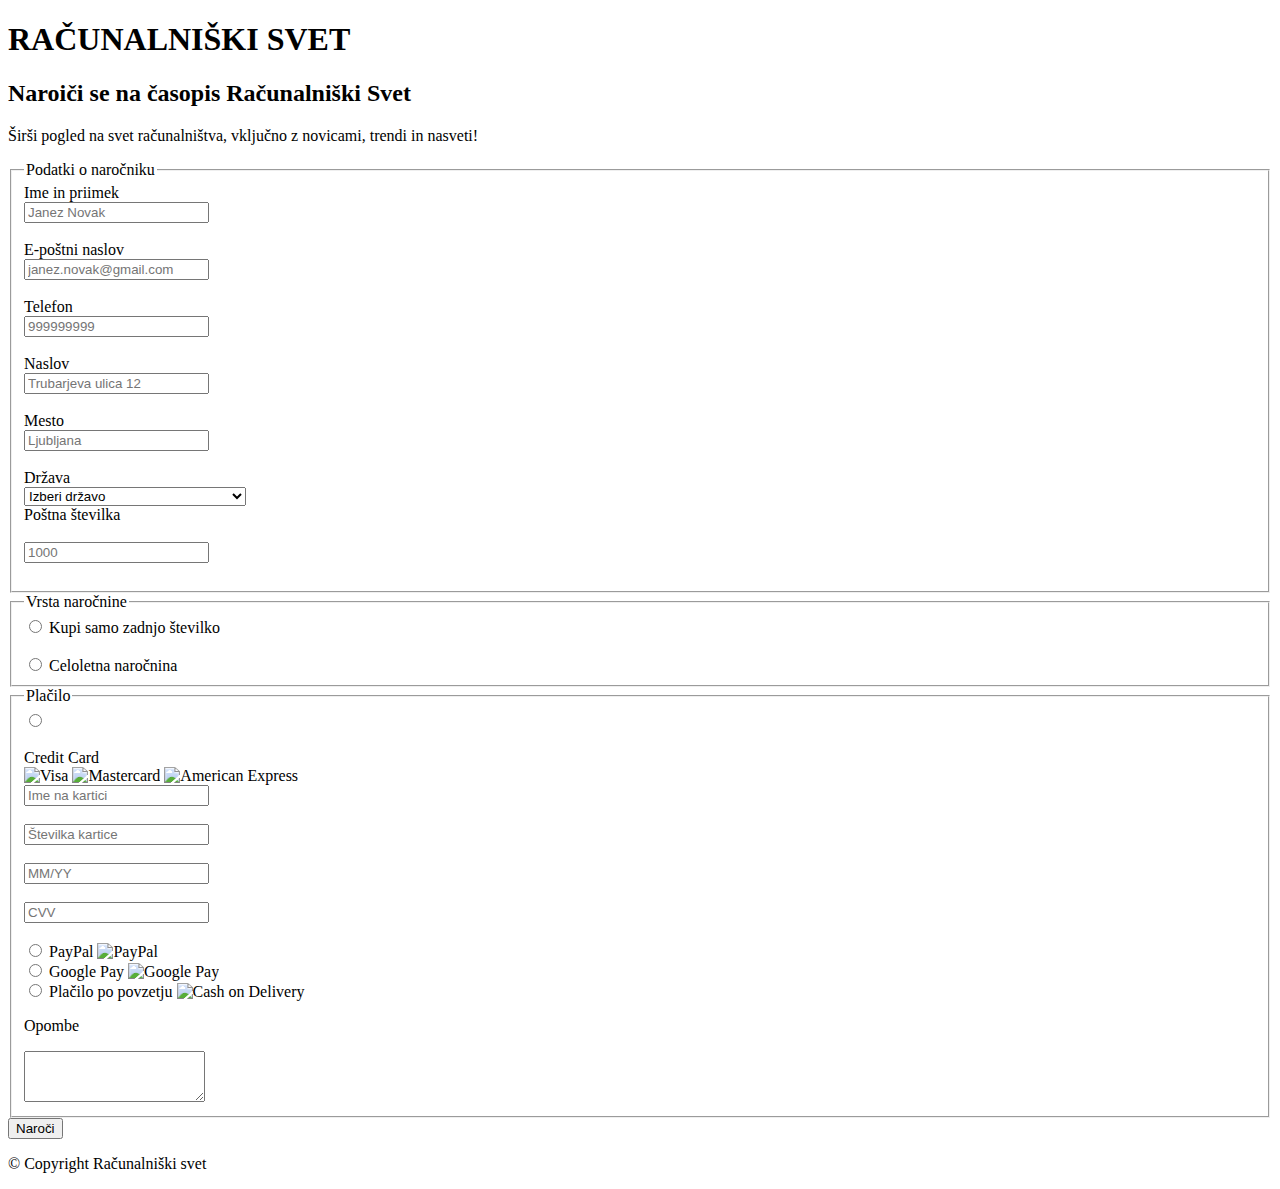
==== index-form.html @ 348946cc "card input hendeling added" ====
<!DOCTYPE html>
<html lang="en">

<head>
    <title>Računalniški Svet - Naročilo</title>

    <meta charset="UTF-8">
    <meta name="viewport" content="width=device-width, initial-scale=1">

    <link href="https://fonts.googleapis.com/css?family=Amaranth:700i" rel="stylesheet">
    <link href="https://fonts.googleapis.com/css2?family=Nunito+Sans:ital,opsz,wght@0,6..12,200..1000;1,6..12,200..1000&display=swap" rel="stylesheet">
    <link href="https://fonts.googleapis.com/css2?family=Lato:ital,wght@0,100;0,300;0,400;0,700;0,900;1,100;1,300;1,400;1,700;1,900&family=Nunito+Sans:ital,opsz,wght@0,6..12,200..1000;1,6..12,200..1000&display=swap" rel="stylesheet">
    <link href="https://fonts.googleapis.com/css2?family=IBM+Plex+Sans+Condensed:ital,wght@0,100;0,200;0,300;0,400;0,500;0,600;0,700;1,100;1,200;1,300;1,400;1,500;1,600;1,700&family=Lato:ital,wght@0,100;0,300;0,400;0,700;0,900;1,100;1,300;1,400;1,700;1,900&family=Nunito+Sans:ital,opsz,wght@0,6..12,200..1000;1,6..12,200..1000&display=swap" rel="stylesheet">

    <link rel="stylesheet" href="css/style-form.css">

</head>

<body>
    <div class="header">
        <h1>RAČUNALNIŠKI SVET</h1>
    </div>
    <div class="container">

        <h2>Naroiči se na časopis Računalniški Svet</h2>
        <p class="para1">Širši pogled na svet računalništva, vključno z novicami, trendi in nasveti!</p>

        <div class="border-up"></div>
        <div class="border-down"></div>
        <form method="post">
            <fieldset>
                <legend class="contact">Podatki o naročniku</legend>
                <div class="row">
                    <label for="name">Ime in priimek</label>
                    <div class="tf">
                        <input type="text" id="name" name="user_name" placeholder="Janez Novak" required><br><br />
                    </div>
                </div>
                <div class="row">
                    <label for="email">E-poštni naslov</label>
                    <div class="tf">
                        <input type="email" id="email" name="user_mail" placeholder="janez.novak@gmail.com"required><br><br />
                    </div>
                </div>
                <div class="row">
                    <label for="number">Telefon</label>
                    <div class="tf">
                        <input type="tel" id="number" name="user_number" placeholder="999999999" required><br><br />
                    </div>
                </div>
                <div class="row">
                    <label for="address">Naslov</label>
                    <div class="tf">
                        <input type="text" id="address" name="user_address" placeholder="Trubarjeva ulica 12" required><br><br />
                    </div>
                </div>
                <div class="row">
                    <label for="city">Mesto</label>
                    <div class="tf">
                        <input type="text" id="city" name="user_city" placeholder="Ljubljana" required><br><br />
                    </div>
                </div>
                <div class="row">
                    <label for="state">Država</label>
                    <div class="tf">
                        <select id="state" required><br><br />
                            <option value="" disabled selected class="dis">Izberi državo</option>
                            <option value="Afghanistan">Afghanistan</option>
                            <option value="Albania">Albania</option>
                            <option value="Algeria">Algeria</option>
                            <option value="Andorra">Andorra</option>
                            <option value="Angola">Angola</option>
                            <option value="Antigua and Barbuda">Antigua and Barbuda</option>
                            <option value="Argentina">Argentina</option>
                            <option value="Armenia">Armenia</option>
                            <option value="Australia">Australia</option>
                            <option value="Austria">Austria</option>
                            <option value="Azerbaijan">Azerbaijan</option>
                            <option value="Bahamas">Bahamas</option>
                            <option value="Bahrain">Bahrain</option>
                            <option value="Bangladesh">Bangladesh</option>
                            <option value="Barbados">Barbados</option>
                            <option value="Belarus">Belarus</option>
                            <option value="Belgium">Belgium</option>
                            <option value="Belize">Belize</option>
                            <option value="Benin">Benin</option>
                            <option value="Bermuda">Bermuda</option>
                            <option value="Bhutan">Bhutan</option>
                            <option value="Bolivia">Bolivia</option>
                            <option value="Bosnia and Herzegovina">Bosnia and Herzegovina</option>
                            <option value="Botswana">Botswana</option>
                            <option value="Brazil">Brazil</option>
                            <option value="Brunei">Brunei</option>
                            <option value="Bulgaria">Bulgaria</option>
                            <option value="Burkina Faso">Burkina Faso</option>
                            <option value="Burundi">Burundi</option>
                            <option value="Cambodia">Cambodia</option>
                            <option value="Cameroon">Cameroon</option>
                            <option value="Canada">Canada</option>
                            <option value="Cape Verde">Cape Verde</option>
                            <option value="Central African Republic">Central African Republic</option>
                            <option value="Chad">Chad</option>
                            <option value="Chile">Chile</option>
                            <option value="China">China</option>
                            <option value="Colombia">Colombia</option>
                            <option value="Comoros">Comoros</option>
                            <option value="Congo">Congo</option>
                            <option value="Costa Rica">Costa Rica</option>
                            <option value="Côte d'Ivoire">Côte d'Ivoire</option>
                            <option value="Croatia">Croatia</option>
                            <option value="Cuba">Cuba</option>
                            <option value="Cyprus">Cyprus</option>
                            <option value="Czech Republic">Czech Republic</option>
                            <option value="Denmark">Denmark</option>
                            <option value="Djibouti">Djibouti</option>
                            <option value="Dominica">Dominica</option>
                            <option value="Dominican Republic">Dominican Republic</option>
                            <option value="East Timor">East Timor</option>
                            <option value="Ecuador">Ecuador</option>
                            <option value="Egypt">Egypt</option>
                            <option value="El Salvador">El Salvador</option>
                            <option value="Equatorial Guinea">Equatorial Guinea</option>
                            <option value="Eritrea">Eritrea</option>
                            <option value="Estonia">Estonia</option>
                            <option value="Ethiopia">Ethiopia</option>
                            <option value="Fiji">Fiji</option>
                            <option value="Finland">Finland</option>
                            <option value="France">France</option>
                            <option value="Gabon">Gabon</option>
                            <option value="Gambia">Gambia</option>
                            <option value="Georgia">Georgia</option>
                            <option value="Germany">Germany</option>
                            <option value="Ghana">Ghana</option>
                            <option value="Gibraltar">Gibraltar</option>
                            <option value="Greece">Greece</option>
                            <option value="Grenada">Grenada</option>
                            <option value="Guatemala">Guatemala</option>
                            <option value="Guinea">Guinea</option>
                            <option value="Guinea-Bissau">Guinea-Bissau</option>
                            <option value="Guyana">Guyana</option>
                            <option value="Haiti">Haiti</option>
                            <option value="Honduras">Honduras</option>
                            <option value="Hong Kong">Hong Kong</option>
                            <option value="Hungary">Hungary</option>
                            <option value="Iceland">Iceland</option>
                            <option value="India">India</option>
                            <option value="Indonesia">Indonesia</option>
                            <option value="Iran">Iran</option>
                            <option value="Iraq">Iraq</option>
                            <option value="Ireland">Ireland</option>
                            <option value="Israel">Israel</option>
                            <option value="Italy">Italy</option>
                            <option value="Jamaica">Jamaica</option>
                            <option value="Japan">Japan</option>
                            <option value="Jordan">Jordan</option>
                            <option value="Kazakhstan">Kazakhstan</option>
                            <option value="Kenya">Kenya</option>
                            <option value="Kiribati">Kiribati</option>
                            <option value="North Korea">North Korea</option>
                            <option value="South Korea">South Korea</option>
                            <option value="Kuwait">Kuwait</option>
                            <option value="Kyrgyzstan">Kyrgyzstan</option>
                            <option value="Laos">Laos</option>
                            <option value="Latvia">Latvia</option>
                            <option value="Lebanon">Lebanon</option>
                            <option value="Lesotho">Lesotho</option>
                            <option value="Liberia">Liberia</option>
                            <option value="Libya">Libya</option>
                            <option value="Liechtenstein">Liechtenstein</option>
                            <option value="Lithuania">Lithuania</option>
                            <option value="Luxembourg">Luxembourg</option>
                            <option value="Macedonia">Macedonia</option>
                            <option value="Madagascar">Madagascar</option>
                            <option value="Malawi">Malawi</option>
                            <option value="Malaysia">Malaysia</option>
                            <option value="Maldives">Maldives</option>
                            <option value="Mali">Mali</option>
                            <option value="Malta">Malta</option>
                            <option value="Marshall Islands">Marshall Islands</option>
                            <option value="Mauritania">Mauritania</option>
                            <option value="Mauritius">Mauritius</option>
                            <option value="Mexico">Mexico</option>
                            <option value="Micronesia">Micronesia</option>
                            <option value="Moldova">Moldova</option>
                            <option value="Monaco">Monaco</option>
                            <option value="Mongolia">Mongolia</option>
                            <option value="Montenegro">Montenegro</option>
                            <option value="Morocco">Morocco</option>
                            <option value="Mozambique">Mozambique</option>
                            <option value="Myanmar">Myanmar</option>
                            <option value="Namibia">Namibia</option>
                            <option value="Nauru">Nauru</option>
                            <option value="Nepal">Nepal</option>
                            <option value="Netherlands">Netherlands</option>
                            <option value="New Zealand">New Zealand</option>
                            <option value="Nicaragua">Nicaragua</option>
                            <option value="Niger">Niger</option>
                            <option value="Nigeria">Nigeria</option>
                            <option value="Norway">Norway</option>
                            <option value="Oman">Oman</option>
                            <option value="Pakistan">Pakistan</option>
                            <option value="Palau">Palau</option>
                            <option value="Palestine">Palestine</option>
                            <option value="Panama">Panama</option>
                            <option value="Papua New Guinea">Papua New Guinea</option>
                            <option value="Paraguay">Paraguay</option>
                            <option value="Peru">Peru</option>
                            <option value="Philippines">Philippines</option>
                            <option value="Poland">Poland</option>
                            <option value="Portugal">Portugal</option>
                            <option value="Puerto Rico">Puerto Rico</option>
                            <option value="Qatar">Qatar</option>
                            <option value="Romania">Romania</option>
                            <option value="Russia">Russia</option>
                            <option value="Rwanda">Rwanda</option>
                            <option value="Saint Kitts and Nevis">Saint Kitts and Nevis</option>
                            <option value="Saint Lucia">Saint Lucia</option>
                            <option value="Saint Vincent and the Grenadines">Saint Vincent and the Grenadines</option>
                            <option value="Samoa">Samoa</option>
                            <option value="San Marino">San Marino</option>
                            <option value="Sao Tome and Principe">Sao Tome and Principe</option>
                            <option value="Saudi Arabia">Saudi Arabia</option>
                            <option value="Senegal">Senegal</option>
                            <option value="Serbia and Montenegro">Serbia and Montenegro</option>
                            <option value="Seychelles">Seychelles</option>
                            <option value="Sierra Leone">Sierra Leone</option>
                            <option value="Singapore">Singapore</option>
                            <option value="Slovakia">Slovakia</option>
                            <option value="Slovenia">Slovenia</option>
                            <option value="Solomon Islands">Solomon Islands</option>
                            <option value="Somalia">Somalia</option>
                            <option value="South Africa">South Africa</option>
                            <option value="Spain">Spain</option>
                            <option value="Sri Lanka">Sri Lanka</option>
                            <option value="Sudan">Sudan</option>
                            <option value="Suriname">Suriname</option>
                            <option value="Swaziland">Swaziland</option>
                            <option value="Sweden">Sweden</option>
                            <option value="Switzerland">Switzerland</option>
                            <option value="Syria">Syria</option>
                            <option value="Taiwan">Taiwan</option>
                            <option value="Tajikistan">Tajikistan</option>
                            <option value="Tanzania">Tanzania</option>
                            <option value="Thailand">Thailand</option>
                            <option value="Togo">Togo</option>
                            <option value="Tonga">Tonga</option>
                            <option value="Trinidad and Tobago">Trinidad and Tobago</option>
                            <option value="Tunisia">Tunisia</option>
                            <option value="Turkey">Turkey</option>
                            <option value="Turkmenistan">Turkmenistan</option>
                            <option value="Tuvalu">Tuvalu</option>
                            <option value="Uganda">Uganda</option>
                            <option value="Ukraine">Ukraine</option>
                            <option value="United Arab Emirates">United Arab Emirates</option>
                            <option value="United Kingdom">United Kingdom</option>
                            <option value="United States">United States</option>
                            <option value="Uruguay">Uruguay</option>
                            <option value="Uzbekistan">Uzbekistan</option>
                            <option value="Vanuatu">Vanuatu</option>
                            <option value="Vatican City">Vatican City</option>
                            <option value="Venezuela">Venezuela</option>
                            <option value="Vietnam">Vietnam</option>
                            <option value="Yemen">Yemen</option>
                            <option value="Zambia">Zambia</option>
                            <option value="Zimbabwe">Zimbabwe</option>

                        </select>
                    </div>
                </div>
                <div class="row">
                    <label for="zip">Poštna številka</label><br><br />
                    <div class="tf">
                        <input type="number" id="zip" name="zip_code" placeholder="1000" maxlength="4" required><br><br />
                    </div>
                </div>
            </fieldset>
            <div class="border_3"></div>

            <fieldset>
                <legend class="subscription">Vrsta naročnine</legend>
                <div class="subscription-options">
                    <input type="radio" name="radio" value="Last_number" id="single" required>
                    <label for="single">Kupi samo zadnjo številko</label><br><br />
                    <input type="radio" name="radio" value="Year_plan" id="yearly" required>
                    <label for="yearly">Celoletna naročnina</label>
                </div>
            </fieldset>
            <div class="border_3"></div>
            
            <fieldset>
                <legend class="payment">Plačilo</legend>
                <div class="payment-methods">
                    <div class="payment-option">
                        <input type="radio" id="card" name="payment" value="card" required><br><br />
                        <label for="card">
                            <span>Credit Card</span>
                            <div class="card-icons">
                                <img src="img/visa.svg" alt="Visa">
                                <img src="img/mastercard.svg" alt="Mastercard">
                                <img src="img/amex.svg" alt="American Express">
                            </div>
                        </label>
                        <div class="card-details">
                            <input type="text" placeholder="Ime na kartici" class="owner-input" ><br><br />
                            <input type="text" placeholder="Številka kartice"><br><br />
                            <div class="card-expiry-cvv">
                                <input type="text" placeholder="MM/YY" maxlength="5"><br><br />
                                <input type="text" placeholder="CVV" maxlength="3"><br><br />
                            </div>
                        </div>

                    </div>

                    <div class="payment-option">
                        <input type="radio" id="paypal" name="payment" value="paypal" required>
                        <label for="paypal">
                            <span>PayPal</span>
                            <img src="img/paypal.svg" alt="PayPal">
                        </label>
                    </div>

                    <div class="payment-option">
                        <input type="radio" id="googlepay" name="payment" value="googlepay" required>
                        <label for="googlepay">
                            <span>Google Pay</span>
                            <img src="img/google-pay.svg" alt="Google Pay">
                        </label>
                    </div>

                    <div class="payment-option">
                        <input type="radio" id="cod" name="payment" value="cod" required>
                        <label for="cod">
                            <span>Plačilo po povzetju</span>
                            <img src="img/cod.svg" alt="Cash on Delivery">
                        </label>
                    </div>
                </div>


                <p>Opombe</p>
                <textarea rows="3"></textarea>
            </fieldset>
            <button type="submit">Naroči</button>
            <p class="footer">&copy; Copyright Računalniški svet</p>
        </form>
    </div>
    <script src="js/card.js"></script>
</body>

</html>
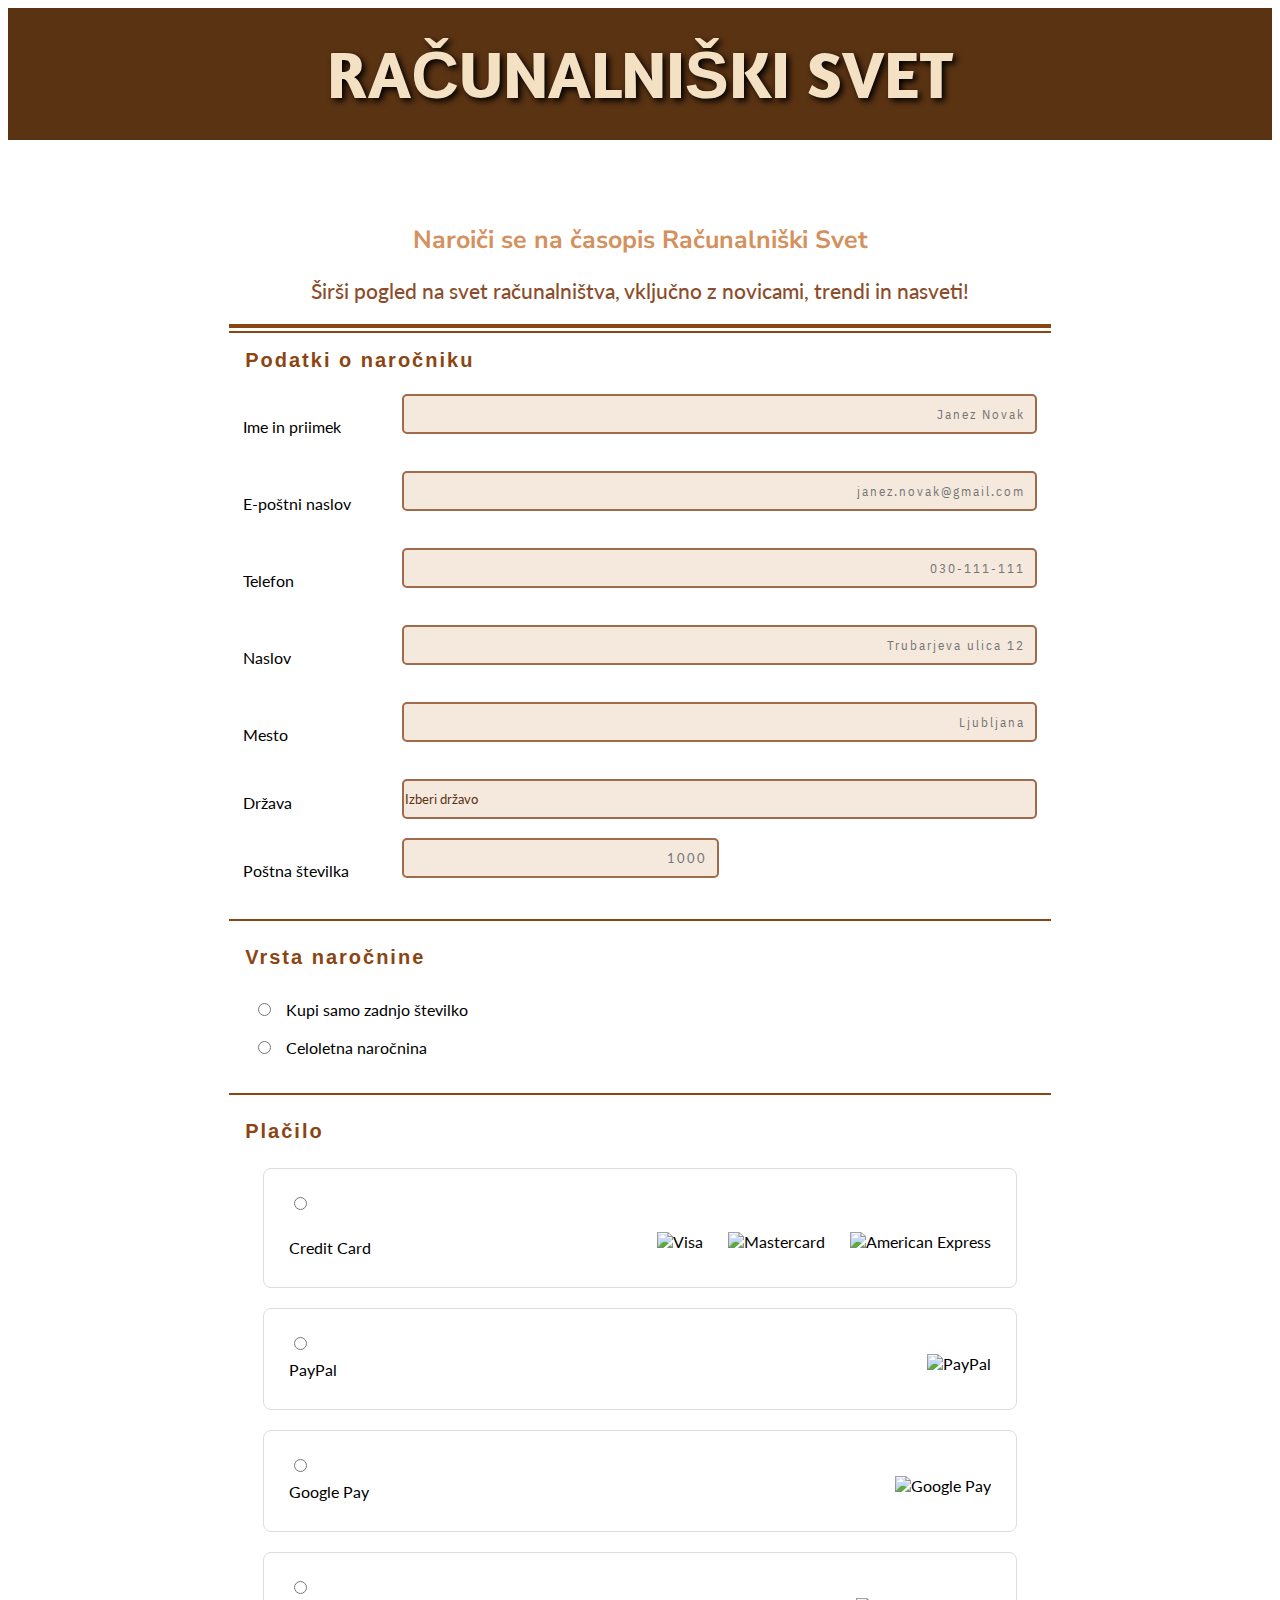
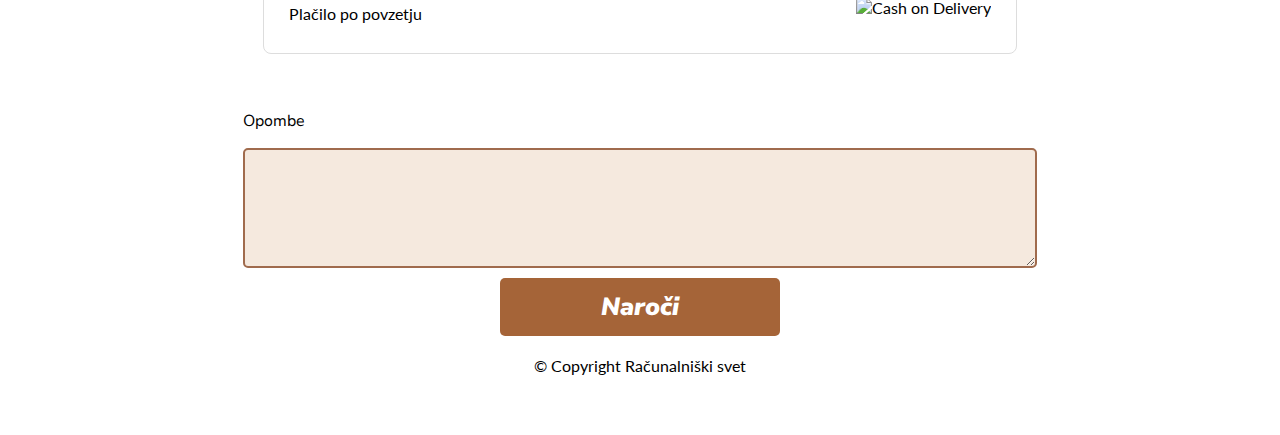
==== commit 75b834de: "favico added" ====
--- a/index-form.html
+++ b/index-form.html
@@ -3,7 +3,7 @@
 
 <head>
     <title>Računalniški Svet - Naročilo</title>
-
+    <link rel="icon" type="image/x-icon" href="img/favico.png">
     <meta charset="UTF-8">
     <meta name="viewport" content="width=device-width, initial-scale=1">
 
@@ -12,6 +12,7 @@
     <link href="https://fonts.googleapis.com/css2?family=Lato:ital,wght@0,100;0,300;0,400;0,700;0,900;1,100;1,300;1,400;1,700;1,900&family=Nunito+Sans:ital,opsz,wght@0,6..12,200..1000;1,6..12,200..1000&display=swap" rel="stylesheet">
     <link href="https://fonts.googleapis.com/css2?family=IBM+Plex+Sans+Condensed:ital,wght@0,100;0,200;0,300;0,400;0,500;0,600;0,700;1,100;1,200;1,300;1,400;1,500;1,600;1,700&family=Lato:ital,wght@0,100;0,300;0,400;0,700;0,900;1,100;1,300;1,400;1,700;1,900&family=Nunito+Sans:ital,opsz,wght@0,6..12,200..1000;1,6..12,200..1000&display=swap" rel="stylesheet">
 
+    <script src="https://cdn.jsdelivr.net/npm/sweetalert2@11"></script>
     <link rel="stylesheet" href="css/style-form.css">
 
 </head>
@@ -27,7 +28,7 @@
 
         <div class="border-up"></div>
         <div class="border-down"></div>
-        <form method="post">
+        <form id="orderForm" method="post" novalidate>
             <fieldset>
                 <legend class="contact">Podatki o naročniku</legend>
                 <div class="row">
@@ -45,7 +46,7 @@
                 <div class="row">
                     <label for="number">Telefon</label>
                     <div class="tf">
-                        <input type="tel" id="number" name="user_number" placeholder="999999999" required><br><br />
+                        <input type="tel" id="number" name="user_number" placeholder="030-111-111" required><br><br />
                     </div>
                 </div>
                 <div class="row">
@@ -270,7 +271,7 @@
                 <div class="row">
                     <label for="zip">Poštna številka</label><br><br />
                     <div class="tf">
-                        <input type="number" id="zip" name="zip_code" placeholder="1000" maxlength="4" required><br><br />
+                        <input type="number" id="zip" name="zip_code" placeholder="1000" required><br><br />
                     </div>
                 </div>
             </fieldset>
@@ -304,8 +305,8 @@
                             <input type="text" placeholder="Ime na kartici" class="owner-input" ><br><br />
                             <input type="text" placeholder="Številka kartice"><br><br />
                             <div class="card-expiry-cvv">
-                                <input type="text" placeholder="MM/YY" maxlength="5"><br><br />
-                                <input type="text" placeholder="CVV" maxlength="3"><br><br />
+                                <input type="text" placeholder="MM/YY"><br><br />
+                                <input type="text" placeholder="CVV"><br><br />
                             </div>
                         </div>
 
@@ -344,7 +345,10 @@
             <p class="footer">&copy; Copyright Računalniški svet</p>
         </form>
     </div>
+    <script src="js/form-alerts.js"></script>
     <script src="js/card.js"></script>
+    <script src="js/zipCode.js"></script>
+    <script src="js/phone.js"></script>
 </body>
 
 </html>--- a/css/style-form.css
+++ b/css/style-form.css
@@ -0,0 +1,468 @@
+
+*{
+	box-sizing: border-box;
+
+}
+/* ------------------------------------------ LAYOUT RULES --*/
+body {
+    background: url(../img/bg.png);
+    background-repeat: no-repeat;
+    background-size: cover;
+	
+}
+.header
+{
+	width:100%;
+	background-color:#5a3313;
+	color:#f7e4d7;
+	margin-top:0;
+	padding-top:3%;
+	padding-bottom:3%;
+	font-size:15px;
+}
+h1
+{
+	margin:0;
+	text-align:center;
+	font-family: 'Amaranth', sans-serif;
+	color: #f4e1c3;
+	text-shadow: 3px 3px 6px black;
+}
+.para1
+{
+
+    font-family: 'Lato', sans-serif;
+font-size:18px;
+    color: #8b4d2b;
+        font-weight: 500;
+}
+.container
+{
+	margin:5% auto 0 auto;
+	width:65%;
+	background: rgba(255, 255, 255, .6) url(../img/light-toast.png) repeat left top;
+	
+	border-radius: 20px;
+	margin-bottom:40px;
+	
+}
+
+h2,.para1
+{
+	text-align:center;
+
+}
+h2
+{
+	margin-top:0;
+	padding-top:20px;
+	font-family: 'Nunito Sans', sans-serif;
+	font-size:25px;
+	    color: #d4915e;
+	
+}
+input[type="radio"]
+{
+	outline: transparent;
+}
+.border-up
+{
+	border-top:4px solid #8B4513;
+	margin-bottom:3px;
+}
+.border-down
+{
+	border-top:2px solid #8B4513;
+	margin-bottom:2%;
+}
+.contact
+{
+	margin-top:3%;
+	margin-bottom:10px;
+	font-family: 'PT Sans', sans-serif;
+	
+	letter-spacing:2px;
+	font-size:20px;
+	font-weight: bold;
+    color: #8B4513;
+	
+	
+}
+.payment
+{
+	font-family: 'PT Sans', sans-serif;
+	font-weight: bold;
+    color: #8B4513;
+	letter-spacing:2px;
+	font-size:20px;
+
+}
+fieldset
+{
+	border:0;
+}
+label
+{
+	font-family: 'Lato', sans-serif;
+}
+.border_3
+{
+	border-top:2px solid #8B4513;
+	margin-bottom:25px;
+}
+
+input[type="text"],input[type="email"],input[type="tel"],select,#zip
+{
+	width:100%;
+	margin-bottom:2%;
+	margin-top:1%;
+	height:40px;
+	border-radius:5px;
+	background-color: #f5e9de;
+	 border: 2px solid #a06b4d;
+	 color: #5a3313;
+	 font-family: 'Lato', sans-serif;
+	 
+}
+
+textarea
+{
+	width: 100%;
+	margin-bottom:1%;
+	border-radius:5px;
+	background-color: #f5e9de;
+	border: 2px solid #a06b4d;
+	color: #5a3313;
+	font-family: 'Lato', sans-serif;
+	resize: vertical;
+
+}	 
+input[placeholder]
+{
+	text-align:right;
+	padding-right:10px;
+	font-family: 'IBM Plex Sans Condensed', light, sans-serif;
+	letter-spacing:2px;
+}
+input[type="checkbox"]
+{
+	cursor:pointer;
+	
+}
+.dis
+{
+	font-family: 'IBM Plex Sans Condensed' light, sans-serif;
+	letter-spacing:2px;
+	padding-left:10px;
+	
+}
+
+#zip
+{
+	width:50%;
+	height:40px;
+	border-radius:5px;
+}
+input[type="text"]:focus,input[type="email"]:focus,input[type="tel"]:focus,input[type=number]:focus,select:focus,textarea:focus,#zip:focus
+{
+	outline:none;
+	   
+    border: 3px solid #a06b4d;
+    background-color: #f2dcc1;
+	color: #5a3313;
+    -webkit-transition: all 0.3s ease-in-out;
+    transition: all 0.3s ease-in-out;
+
+}
+#state {
+   line-height: 30px;
+   background-image: url(../img/arrow.png);
+    background-repeat: no-repeat;
+    background-position: 98% 50%;
+    -webkit-appearance: none;
+    -moz-appearance: none;
+	appearance: none;
+    text-indent: 1px;
+    text-overflow: '';
+}
+
+input[type=number]::-webkit-inner-spin-button, 
+input[type=number]::-webkit-outer-spin-button 
+{ 
+    -webkit-appearance: none;
+    -moz-appearance: none;
+    appearance: none;
+    margin: 0; 
+}
+button
+{
+	padding-top:10px;
+	padding-bottom:10px;
+	width:34%;
+	border-radius:5px;
+	border: 2px solid transparent;
+	background-color:#a56438;
+	color:#fff;
+	font-family: 'Nunito Sans', sans-serif;
+	font-style: oblique;
+	font-weight:900;
+	font-size:25px;
+	margin:0 0 0 33%;
+
+}
+.round{
+	width:20px;
+	border-radius:50%;
+	color:white;
+	background-color:turquoise;
+	margin-right:10px;
+	text-align:center;
+}
+button:focus,button:hover
+{
+	outline:none;
+	background-color:#ab4c0d;
+	cursor:pointer;
+	color:white;
+}
+p
+{
+	font-family: 'Nunito Sans', sans-serif;
+}
+.footer
+{
+	text-align:center;
+	margin-bottom:2%;
+	padding:20px 0 20px 0;
+	margin:0;
+	font-family: 'Lato', sans-serif;
+	color: black;
+}
+
+/*---------------Subscription STYLING ------------*/
+
+.subscription {
+    font-family: 'PT Sans', sans-serif;
+    font-weight: bold;
+    color: #8B4513;
+    letter-spacing: 2px;
+    font-size: 20px;
+}
+
+.subscription-options {
+    margin: 15px 0;
+    padding: 10px;
+}
+
+.subscription-options label {
+    font-family: 'Lato', sans-serif;
+    margin-left: 8px;
+}
+
+
+
+/*-----------Payment STYLING ------------*/
+
+.payment-methods {
+    padding: 20px;
+}
+
+.payment-option {
+    margin-bottom: 20px;
+    padding: 15px;
+    border: 1px solid #ddd;
+    border-radius: 8px;
+    transition: all 0.3s ease;
+}
+
+.payment-option:hover {
+    background-color: #f8f9fa;
+}
+
+.payment-option label {
+    display: flex;
+    align-items: center;
+    justify-content: space-between;
+    cursor: pointer;
+    width: 100%;
+}
+
+.payment-option img {
+    height: 30px;
+    margin-left: 10px;
+}
+
+.card-icons {
+    display: flex;
+    gap: 10px;
+}
+
+.card-details {
+    display: none;
+    margin-top: 15px;
+}
+
+#card:checked ~ .card-details {
+    display: block;
+}
+
+.card-details input {
+    margin-bottom: 10px;
+}
+
+.card-expiry-cvv {
+    display: flex;
+    gap: 10px;
+}
+
+.card-expiry-cvv input {
+    width: 50%;
+}
+
+.card-details .owner-input {
+    width: 100%;
+    margin-bottom: 10px;
+    height: 40px;
+    border-radius: 5px;
+    background-color: #f5e9de;
+    border: 2px solid #a06b4d;
+	color: #5a3313;
+    font-family: 'Lato', sans-serif;
+    padding-right: 10px;
+}
+
+.card-details .owner-input:focus {
+    outline: none;
+    border: 3px solid #a06b4d;
+    background-color: #f2dcc1;
+    transition: all 0.3s ease-in-out;
+}
+
+/* ----------------------------- MEDIA QUERIES ----------------------------- */
+@media (min-width: 760px) 
+{
+ 
+ .header
+ {
+	 padding-top:2%;
+	padding-bottom:2%;
+	font-size:30px;
+ }
+h1
+{
+margin:0;
+    font-size: 2.2em;
+text-align:center;
+font-family: 'Amaranth', sans-serif;
+}
+
+.row
+{
+	display:flex; 
+	flex-direction: row;
+	vertical-align:center;
+	align-items:center;
+	
+}
+label
+{
+
+	width:auto;
+
+}
+
+.tf{
+	margin-left:auto;
+	width:80%;
+}
+
+.para1
+{
+	font-size:21px;
+}
+
+.payment-methods {
+	gap: 20px;
+}
+
+.payment-option {
+	padding: 20px;
+}
+
+.card-expiry-cvv {
+	display: flex;
+	gap: 20px;
+}
+
+.card-icons {
+	display: flex;
+	gap: 15px;
+}
+
+.card-icons img {
+	height: 30px;
+}
+
+textarea {
+	min-height: 120px;
+}
+}
+
+/* Small devices (phones, up to 480px) */
+@media (max-width: 480px) {
+    .payment-option label {
+        font-size: 14px;
+    }
+    
+    .card-icons img {
+        height: 20px;
+    }
+    
+    textarea {
+        min-height: 80px;
+    }
+}
+
+/* Medium devices (tablets, 481px to 768px) */
+@media (min-width: 481px) and (max-width: 768px) {
+    .payment-methods {
+        gap: 15px;
+    }
+    
+    .card-expiry-cvv {
+        display: flex;
+        gap: 10px;
+    }
+    
+    textarea {
+        min-height: 100px;
+    }
+}
+
+
+/* Extra large devices (large desktops, 1200px and up) */
+@media (min-width: 1200px) {
+    .payment-methods {
+        max-width: 800px;
+        margin: 0 auto;
+    }
+    
+    .payment-option {
+        padding: 25px;
+    }
+    
+    textarea {
+        max-width: 800px;
+        margin: 0 auto;
+        display: block;
+    }
+}
+
+
+/* -------------------- Sweetalert -----------------*/
+.swal2-popup .swal2-confirm {
+    width: auto;
+    padding: 10px 20px;
+    font-size: 16px; /* Adjust as needed */
+    box-sizing: content-box;
+}
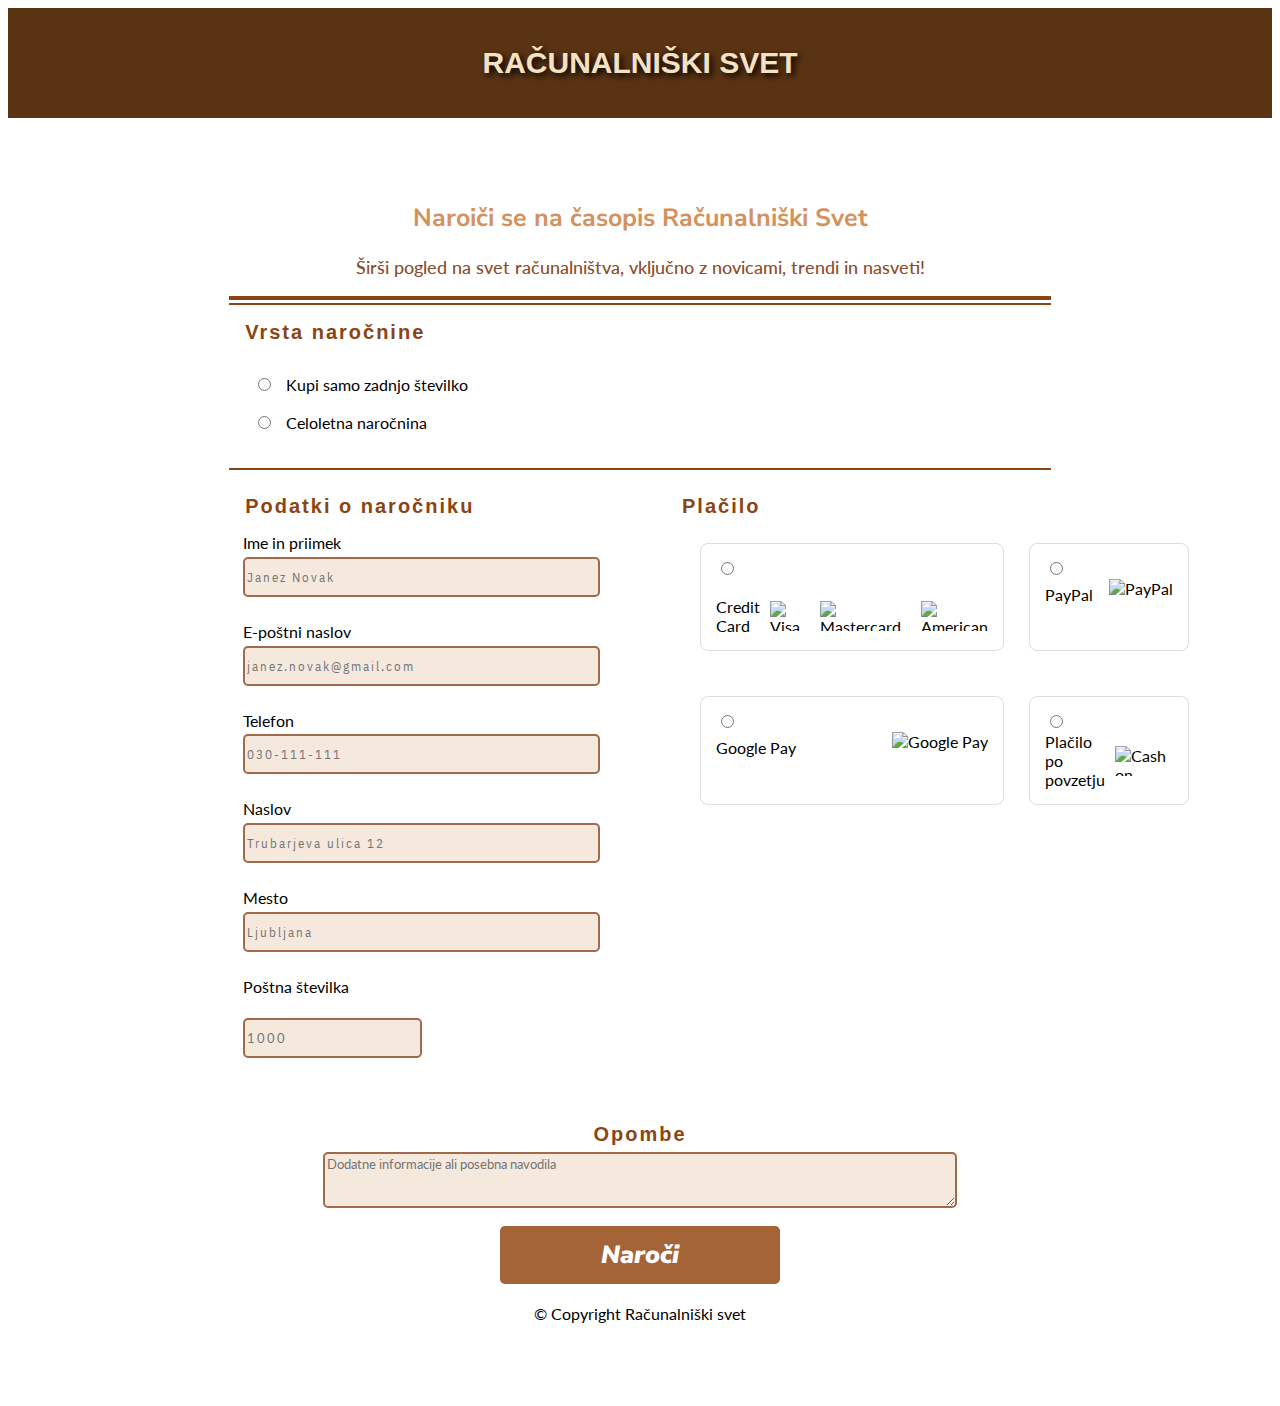
==== commit b93ae6e3: "aded automatic zip code and city, better css optimisation" ====
--- a/index-form.html
+++ b/index-form.html
@@ -7,7 +7,6 @@
     <meta charset="UTF-8">
     <meta name="viewport" content="width=device-width, initial-scale=1">
 
-    <link href="https://fonts.googleapis.com/css?family=Amaranth:700i" rel="stylesheet">
     <link href="https://fonts.googleapis.com/css2?family=Nunito+Sans:ital,opsz,wght@0,6..12,200..1000;1,6..12,200..1000&display=swap" rel="stylesheet">
     <link href="https://fonts.googleapis.com/css2?family=Lato:ital,wght@0,100;0,300;0,400;0,700;0,900;1,100;1,300;1,400;1,700;1,900&family=Nunito+Sans:ital,opsz,wght@0,6..12,200..1000;1,6..12,200..1000&display=swap" rel="stylesheet">
     <link href="https://fonts.googleapis.com/css2?family=IBM+Plex+Sans+Condensed:ital,wght@0,100;0,200;0,300;0,400;0,500;0,600;0,700;1,100;1,200;1,300;1,400;1,500;1,600;1,700&family=Lato:ital,wght@0,100;0,300;0,400;0,700;0,900;1,100;1,300;1,400;1,700;1,900&family=Nunito+Sans:ital,opsz,wght@0,6..12,200..1000;1,6..12,200..1000&display=swap" rel="stylesheet">
@@ -28,255 +27,8 @@
 
         <div class="border-up"></div>
         <div class="border-down"></div>
+        
         <form id="orderForm" method="post" novalidate>
-            <fieldset>
-                <legend class="contact">Podatki o naročniku</legend>
-                <div class="row">
-                    <label for="name">Ime in priimek</label>
-                    <div class="tf">
-                        <input type="text" id="name" name="user_name" placeholder="Janez Novak" required><br><br />
-                    </div>
-                </div>
-                <div class="row">
-                    <label for="email">E-poštni naslov</label>
-                    <div class="tf">
-                        <input type="email" id="email" name="user_mail" placeholder="janez.novak@gmail.com"required><br><br />
-                    </div>
-                </div>
-                <div class="row">
-                    <label for="number">Telefon</label>
-                    <div class="tf">
-                        <input type="tel" id="number" name="user_number" placeholder="030-111-111" required><br><br />
-                    </div>
-                </div>
-                <div class="row">
-                    <label for="address">Naslov</label>
-                    <div class="tf">
-                        <input type="text" id="address" name="user_address" placeholder="Trubarjeva ulica 12" required><br><br />
-                    </div>
-                </div>
-                <div class="row">
-                    <label for="city">Mesto</label>
-                    <div class="tf">
-                        <input type="text" id="city" name="user_city" placeholder="Ljubljana" required><br><br />
-                    </div>
-                </div>
-                <div class="row">
-                    <label for="state">Država</label>
-                    <div class="tf">
-                        <select id="state" required><br><br />
-                            <option value="" disabled selected class="dis">Izberi državo</option>
-                            <option value="Afghanistan">Afghanistan</option>
-                            <option value="Albania">Albania</option>
-                            <option value="Algeria">Algeria</option>
-                            <option value="Andorra">Andorra</option>
-                            <option value="Angola">Angola</option>
-                            <option value="Antigua and Barbuda">Antigua and Barbuda</option>
-                            <option value="Argentina">Argentina</option>
-                            <option value="Armenia">Armenia</option>
-                            <option value="Australia">Australia</option>
-                            <option value="Austria">Austria</option>
-                            <option value="Azerbaijan">Azerbaijan</option>
-                            <option value="Bahamas">Bahamas</option>
-                            <option value="Bahrain">Bahrain</option>
-                            <option value="Bangladesh">Bangladesh</option>
-                            <option value="Barbados">Barbados</option>
-                            <option value="Belarus">Belarus</option>
-                            <option value="Belgium">Belgium</option>
-                            <option value="Belize">Belize</option>
-                            <option value="Benin">Benin</option>
-                            <option value="Bermuda">Bermuda</option>
-                            <option value="Bhutan">Bhutan</option>
-                            <option value="Bolivia">Bolivia</option>
-                            <option value="Bosnia and Herzegovina">Bosnia and Herzegovina</option>
-                            <option value="Botswana">Botswana</option>
-                            <option value="Brazil">Brazil</option>
-                            <option value="Brunei">Brunei</option>
-                            <option value="Bulgaria">Bulgaria</option>
-                            <option value="Burkina Faso">Burkina Faso</option>
-                            <option value="Burundi">Burundi</option>
-                            <option value="Cambodia">Cambodia</option>
-                            <option value="Cameroon">Cameroon</option>
-                            <option value="Canada">Canada</option>
-                            <option value="Cape Verde">Cape Verde</option>
-                            <option value="Central African Republic">Central African Republic</option>
-                            <option value="Chad">Chad</option>
-                            <option value="Chile">Chile</option>
-                            <option value="China">China</option>
-                            <option value="Colombia">Colombia</option>
-                            <option value="Comoros">Comoros</option>
-                            <option value="Congo">Congo</option>
-                            <option value="Costa Rica">Costa Rica</option>
-                            <option value="Côte d'Ivoire">Côte d'Ivoire</option>
-                            <option value="Croatia">Croatia</option>
-                            <option value="Cuba">Cuba</option>
-                            <option value="Cyprus">Cyprus</option>
-                            <option value="Czech Republic">Czech Republic</option>
-                            <option value="Denmark">Denmark</option>
-                            <option value="Djibouti">Djibouti</option>
-                            <option value="Dominica">Dominica</option>
-                            <option value="Dominican Republic">Dominican Republic</option>
-                            <option value="East Timor">East Timor</option>
-                            <option value="Ecuador">Ecuador</option>
-                            <option value="Egypt">Egypt</option>
-                            <option value="El Salvador">El Salvador</option>
-                            <option value="Equatorial Guinea">Equatorial Guinea</option>
-                            <option value="Eritrea">Eritrea</option>
-                            <option value="Estonia">Estonia</option>
-                            <option value="Ethiopia">Ethiopia</option>
-                            <option value="Fiji">Fiji</option>
-                            <option value="Finland">Finland</option>
-                            <option value="France">France</option>
-                            <option value="Gabon">Gabon</option>
-                            <option value="Gambia">Gambia</option>
-                            <option value="Georgia">Georgia</option>
-                            <option value="Germany">Germany</option>
-                            <option value="Ghana">Ghana</option>
-                            <option value="Gibraltar">Gibraltar</option>
-                            <option value="Greece">Greece</option>
-                            <option value="Grenada">Grenada</option>
-                            <option value="Guatemala">Guatemala</option>
-                            <option value="Guinea">Guinea</option>
-                            <option value="Guinea-Bissau">Guinea-Bissau</option>
-                            <option value="Guyana">Guyana</option>
-                            <option value="Haiti">Haiti</option>
-                            <option value="Honduras">Honduras</option>
-                            <option value="Hong Kong">Hong Kong</option>
-                            <option value="Hungary">Hungary</option>
-                            <option value="Iceland">Iceland</option>
-                            <option value="India">India</option>
-                            <option value="Indonesia">Indonesia</option>
-                            <option value="Iran">Iran</option>
-                            <option value="Iraq">Iraq</option>
-                            <option value="Ireland">Ireland</option>
-                            <option value="Israel">Israel</option>
-                            <option value="Italy">Italy</option>
-                            <option value="Jamaica">Jamaica</option>
-                            <option value="Japan">Japan</option>
-                            <option value="Jordan">Jordan</option>
-                            <option value="Kazakhstan">Kazakhstan</option>
-                            <option value="Kenya">Kenya</option>
-                            <option value="Kiribati">Kiribati</option>
-                            <option value="North Korea">North Korea</option>
-                            <option value="South Korea">South Korea</option>
-                            <option value="Kuwait">Kuwait</option>
-                            <option value="Kyrgyzstan">Kyrgyzstan</option>
-                            <option value="Laos">Laos</option>
-                            <option value="Latvia">Latvia</option>
-                            <option value="Lebanon">Lebanon</option>
-                            <option value="Lesotho">Lesotho</option>
-                            <option value="Liberia">Liberia</option>
-                            <option value="Libya">Libya</option>
-                            <option value="Liechtenstein">Liechtenstein</option>
-                            <option value="Lithuania">Lithuania</option>
-                            <option value="Luxembourg">Luxembourg</option>
-                            <option value="Macedonia">Macedonia</option>
-                            <option value="Madagascar">Madagascar</option>
-                            <option value="Malawi">Malawi</option>
-                            <option value="Malaysia">Malaysia</option>
-                            <option value="Maldives">Maldives</option>
-                            <option value="Mali">Mali</option>
-                            <option value="Malta">Malta</option>
-                            <option value="Marshall Islands">Marshall Islands</option>
-                            <option value="Mauritania">Mauritania</option>
-                            <option value="Mauritius">Mauritius</option>
-                            <option value="Mexico">Mexico</option>
-                            <option value="Micronesia">Micronesia</option>
-                            <option value="Moldova">Moldova</option>
-                            <option value="Monaco">Monaco</option>
-                            <option value="Mongolia">Mongolia</option>
-                            <option value="Montenegro">Montenegro</option>
-                            <option value="Morocco">Morocco</option>
-                            <option value="Mozambique">Mozambique</option>
-                            <option value="Myanmar">Myanmar</option>
-                            <option value="Namibia">Namibia</option>
-                            <option value="Nauru">Nauru</option>
-                            <option value="Nepal">Nepal</option>
-                            <option value="Netherlands">Netherlands</option>
-                            <option value="New Zealand">New Zealand</option>
-                            <option value="Nicaragua">Nicaragua</option>
-                            <option value="Niger">Niger</option>
-                            <option value="Nigeria">Nigeria</option>
-                            <option value="Norway">Norway</option>
-                            <option value="Oman">Oman</option>
-                            <option value="Pakistan">Pakistan</option>
-                            <option value="Palau">Palau</option>
-                            <option value="Palestine">Palestine</option>
-                            <option value="Panama">Panama</option>
-                            <option value="Papua New Guinea">Papua New Guinea</option>
-                            <option value="Paraguay">Paraguay</option>
-                            <option value="Peru">Peru</option>
-                            <option value="Philippines">Philippines</option>
-                            <option value="Poland">Poland</option>
-                            <option value="Portugal">Portugal</option>
-                            <option value="Puerto Rico">Puerto Rico</option>
-                            <option value="Qatar">Qatar</option>
-                            <option value="Romania">Romania</option>
-                            <option value="Russia">Russia</option>
-                            <option value="Rwanda">Rwanda</option>
-                            <option value="Saint Kitts and Nevis">Saint Kitts and Nevis</option>
-                            <option value="Saint Lucia">Saint Lucia</option>
-                            <option value="Saint Vincent and the Grenadines">Saint Vincent and the Grenadines</option>
-                            <option value="Samoa">Samoa</option>
-                            <option value="San Marino">San Marino</option>
-                            <option value="Sao Tome and Principe">Sao Tome and Principe</option>
-                            <option value="Saudi Arabia">Saudi Arabia</option>
-                            <option value="Senegal">Senegal</option>
-                            <option value="Serbia and Montenegro">Serbia and Montenegro</option>
-                            <option value="Seychelles">Seychelles</option>
-                            <option value="Sierra Leone">Sierra Leone</option>
-                            <option value="Singapore">Singapore</option>
-                            <option value="Slovakia">Slovakia</option>
-                            <option value="Slovenia">Slovenia</option>
-                            <option value="Solomon Islands">Solomon Islands</option>
-                            <option value="Somalia">Somalia</option>
-                            <option value="South Africa">South Africa</option>
-                            <option value="Spain">Spain</option>
-                            <option value="Sri Lanka">Sri Lanka</option>
-                            <option value="Sudan">Sudan</option>
-                            <option value="Suriname">Suriname</option>
-                            <option value="Swaziland">Swaziland</option>
-                            <option value="Sweden">Sweden</option>
-                            <option value="Switzerland">Switzerland</option>
-                            <option value="Syria">Syria</option>
-                            <option value="Taiwan">Taiwan</option>
-                            <option value="Tajikistan">Tajikistan</option>
-                            <option value="Tanzania">Tanzania</option>
-                            <option value="Thailand">Thailand</option>
-                            <option value="Togo">Togo</option>
-                            <option value="Tonga">Tonga</option>
-                            <option value="Trinidad and Tobago">Trinidad and Tobago</option>
-                            <option value="Tunisia">Tunisia</option>
-                            <option value="Turkey">Turkey</option>
-                            <option value="Turkmenistan">Turkmenistan</option>
-                            <option value="Tuvalu">Tuvalu</option>
-                            <option value="Uganda">Uganda</option>
-                            <option value="Ukraine">Ukraine</option>
-                            <option value="United Arab Emirates">United Arab Emirates</option>
-                            <option value="United Kingdom">United Kingdom</option>
-                            <option value="United States">United States</option>
-                            <option value="Uruguay">Uruguay</option>
-                            <option value="Uzbekistan">Uzbekistan</option>
-                            <option value="Vanuatu">Vanuatu</option>
-                            <option value="Vatican City">Vatican City</option>
-                            <option value="Venezuela">Venezuela</option>
-                            <option value="Vietnam">Vietnam</option>
-                            <option value="Yemen">Yemen</option>
-                            <option value="Zambia">Zambia</option>
-                            <option value="Zimbabwe">Zimbabwe</option>
-
-                        </select>
-                    </div>
-                </div>
-                <div class="row">
-                    <label for="zip">Poštna številka</label><br><br />
-                    <div class="tf">
-                        <input type="number" id="zip" name="zip_code" placeholder="1000" required><br><br />
-                    </div>
-                </div>
-            </fieldset>
-            <div class="border_3"></div>
-
             <fieldset>
                 <legend class="subscription">Vrsta naročnine</legend>
                 <div class="subscription-options">
@@ -287,60 +39,105 @@
                 </div>
             </fieldset>
             <div class="border_3"></div>
-            
-            <fieldset>
-                <legend class="payment">Plačilo</legend>
-                <div class="payment-methods">
-                    <div class="payment-option">
-                        <input type="radio" id="card" name="payment" value="card" required><br><br />
-                        <label for="card">
-                            <span>Credit Card</span>
-                            <div class="card-icons">
-                                <img src="img/visa.svg" alt="Visa">
-                                <img src="img/mastercard.svg" alt="Mastercard">
-                                <img src="img/amex.svg" alt="American Express">
-                            </div>
-                        </label>
-                        <div class="card-details">
-                            <input type="text" placeholder="Ime na kartici" class="owner-input" ><br><br />
-                            <input type="text" placeholder="Številka kartice"><br><br />
-                            <div class="card-expiry-cvv">
-                                <input type="text" placeholder="MM/YY"><br><br />
-                                <input type="text" placeholder="CVV"><br><br />
+
+            <div class="form-columns">
+                <fieldset class="contact-column">
+                    <legend class="contact">Podatki o naročniku</legend>
+                    <div class="row">
+                        <label for="name">Ime in priimek</label>
+                        <div class="tf">
+                            <input type="text" id="name" name="user_name" placeholder="Janez Novak" required><br><br />
+                        </div>
+                    </div>
+                    <div class="row">
+                        <label for="email">E-poštni naslov</label>
+                        <div class="tf">
+                            <input type="email" id="email" name="user_mail" placeholder="janez.novak@gmail.com" required><br><br />
+                        </div>
+                    </div>
+                    <div class="row">
+                        <label for="number">Telefon</label>
+                        <div class="tf">
+                            <input type="tel" id="number" name="user_number" placeholder="030-111-111" required><br><br />
+                        </div>
+                    </div>
+                    <div class="row">
+                        <label for="address">Naslov</label>
+                        <div class="tf">
+                            <input type="text" id="address" name="user_address" placeholder="Trubarjeva ulica 12" required><br><br />
+                        </div>
+                    </div>
+                    <div class="row">
+                        <label for="city">Mesto</label>
+                        <div class="tf">
+                            <input type="text" id="city" name="user_city" placeholder="Ljubljana" required><br><br />
+                        </div>
+                    </div>
+                    <div class="row">
+                        <label for="zip">Poštna številka</label><br><br />
+                        <div class="tf">
+                            <input type="number" id="zip" name="zip_code" placeholder="1000" required><br><br />
+                        </div>
+                    </div>
+                </fieldset>
+
+                <fieldset class="payment-column">
+                    <legend class="payment">Plačilo</legend>
+                    <div class="payment-methods">
+                        <div class="payment-option">
+                            <input type="radio" id="card" name="payment" value="card" required><br><br />
+                            <label for="card">
+                                <span>Credit Card</span>
+                                <div class="card-icons">
+                                    <img src="img/visa.svg" alt="Visa">
+                                    <img src="img/mastercard.svg" alt="Mastercard">
+                                    <img src="img/amex.svg" alt="American Express">
+                                </div>
+                            </label>
+                            <div class="card-details">
+                                <input type="text" placeholder="Ime na kartici" class="owner-input"><br><br />
+                                <input type="text" placeholder="Številka kartice"><br><br />
+                                <div class="card-expiry-cvv">
+                                    <input type="text" placeholder="MM/YY"><br><br />
+                                    <input type="text" placeholder="CVV"><br><br />
+                                </div>
                             </div>
                         </div>
 
+                        <div class="payment-option">
+                            <input type="radio" id="paypal" name="payment" value="paypal" required>
+                            <label for="paypal">
+                                <span>PayPal</span>
+                                <img src="img/paypal.svg" alt="PayPal">
+                            </label>
+                        </div>
+
+                        <div class="payment-option">
+                            <input type="radio" id="googlepay" name="payment" value="googlepay" required>
+                            <label for="googlepay">
+                                <span>Google Pay</span>
+                                <img src="img/google-pay.svg" alt="Google Pay">
+                            </label>
+                        </div>
+
+                        <div class="payment-option">
+                            <input type="radio" id="cod" name="payment" value="cod" required>
+                            <label for="cod">
+                                <span>Plačilo po povzetju</span>
+                                <img src="img/cod.svg" alt="Cash on Delivery">
+                            </label>
+                        </div>
                     </div>
+                </fieldset>
 
-                    <div class="payment-option">
-                        <input type="radio" id="paypal" name="payment" value="paypal" required>
-                        <label for="paypal">
-                            <span>PayPal</span>
-                            <img src="img/paypal.svg" alt="PayPal">
-                        </label>
+                <fieldset class="notes-column">
+                    <legend class="notes">Opombe</legend>
+                    <div class="notes-container">
+                        <textarea rows="3" placeholder="Dodatne informacije ali posebna navodila"></textarea>
                     </div>
-
-                    <div class="payment-option">
-                        <input type="radio" id="googlepay" name="payment" value="googlepay" required>
-                        <label for="googlepay">
-                            <span>Google Pay</span>
-                            <img src="img/google-pay.svg" alt="Google Pay">
-                        </label>
-                    </div>
-
-                    <div class="payment-option">
-                        <input type="radio" id="cod" name="payment" value="cod" required>
-                        <label for="cod">
-                            <span>Plačilo po povzetju</span>
-                            <img src="img/cod.svg" alt="Cash on Delivery">
-                        </label>
-                    </div>
-                </div>
-
-
-                <p>Opombe</p>
-                <textarea rows="3"></textarea>
-            </fieldset>
+                </fieldset>
+            </div>
+            
             <button type="submit">Naroči</button>
             <p class="footer">&copy; Copyright Računalniški svet</p>
         </form>
@@ -349,6 +146,8 @@
     <script src="js/card.js"></script>
     <script src="js/zipCode.js"></script>
     <script src="js/phone.js"></script>
+    <script src="js/zipCode.js"></script>
+
 </body>
 
-</html>+</html>
--- a/css/style-form.css
+++ b/css/style-form.css
@@ -3,7 +3,21 @@
 	box-sizing: border-box;
 
 }
-/* ------------------------------------------ LAYOUT RULES --*/
+/* ------------------------------------------ LAYOUT RULES ----------------------------------------- */
+.form-columns {
+    display: flex;
+    flex-wrap: wrap;
+    gap: 30px;
+    justify-content: space-between;
+}
+
+.contact-column, 
+.payment-column {
+    flex: 1;
+    min-width: 300px;
+    max-width: 48%;
+}
+
 body {
     background: url(../img/bg.png);
     background-repeat: no-repeat;
@@ -24,7 +38,7 @@
 {
 	margin:0;
 	text-align:center;
-	font-family: 'Amaranth', sans-serif;
+	font-family: 'Calibri', sans-serif;
 	color: #f4e1c3;
 	text-shadow: 3px 3px 6px black;
 }
@@ -139,7 +153,7 @@
 }	 
 input[placeholder]
 {
-	text-align:right;
+	text-align:left;
 	padding-right:10px;
 	font-family: 'IBM Plex Sans Condensed', light, sans-serif;
 	letter-spacing:2px;
@@ -239,6 +253,32 @@
 	color: black;
 }
 
+.notes-column {
+    width: 100%;
+    text-align: center;
+}
+
+.notes {
+    font-family: 'PT Sans', sans-serif;
+    font-weight: bold;
+    color: #8B4513;
+    letter-spacing: 2px;
+    font-size: 20px;
+    text-align: center;
+}
+
+.notes-container {
+    display: flex;
+    justify-content: center;
+    width: 100%;
+}
+
+.notes-container textarea {
+    width: 80%;
+    max-width: 800px;
+}
+
+
 /*---------------Subscription STYLING ------------*/
 
 .subscription {
@@ -339,130 +379,174 @@
 }
 
 /* ----------------------------- MEDIA QUERIES ----------------------------- */
-@media (min-width: 760px) 
-{
- 
- .header
- {
-	 padding-top:2%;
-	padding-bottom:2%;
-	font-size:30px;
- }
-h1
-{
-margin:0;
-    font-size: 2.2em;
-text-align:center;
-font-family: 'Amaranth', sans-serif;
-}
-
-.row
-{
-	display:flex; 
-	flex-direction: row;
-	vertical-align:center;
-	align-items:center;
-	
-}
-label
-{
-
-	width:auto;
-
-}
-
-.tf{
-	margin-left:auto;
-	width:80%;
-}
-
-.para1
-{
-	font-size:21px;
-}
-
-.payment-methods {
-	gap: 20px;
-}
-
-.payment-option {
-	padding: 20px;
-}
-
-.card-expiry-cvv {
-	display: flex;
-	gap: 20px;
-}
-
-.card-icons {
-	display: flex;
-	gap: 15px;
-}
-
-.card-icons img {
-	height: 30px;
-}
-
-textarea {
-	min-height: 120px;
-}
-}
-
-/* Small devices (phones, up to 480px) */
+
+/* ----------------------------- RESPONSIVE MEDIA QUERIES ----------------------------- */
+
+/* Extra Small Devices (Mobile Phones) */
 @media (max-width: 480px) {
+    .container {
+        width: 95%;
+        margin: 2% auto;
+    }
+
+    .form-columns {
+        flex-direction: column;
+        gap: 15px;
+    }
+
+    .contact-column, 
+    .payment-column {
+        max-width: 100%;
+        min-width: 100%;
+    }
+
+    .row {
+        flex-direction: column;
+        align-items: stretch;
+        margin-bottom: 10px;
+    }
+
+    .row label {
+        width: 100%;
+        text-align: left;
+        margin-bottom: 5px;
+    }
+
+    .tf {
+        width: 100%;
+    }
+
     .payment-option label {
-        font-size: 14px;
-    }
-    
-    .card-icons img {
-        height: 20px;
-    }
-    
+        flex-direction: column;
+        align-items: flex-start;
+    }
+
+    .card-icons {
+        margin-top: 10px;
+    }
+
+    button {
+        width: 100%;
+        margin: 20px 0;
+        padding: 12px;
+        font-size: 18px;
+    }
+
     textarea {
+        width: 100%;
         min-height: 80px;
     }
 }
 
-/* Medium devices (tablets, 481px to 768px) */
+/* Small to Medium Devices (Tablets) */
 @media (min-width: 481px) and (max-width: 768px) {
+    .container {
+        width: 85%;
+        margin: 3% auto;
+    }
+
+    .form-columns {
+        flex-wrap: wrap;
+        gap: 20px;
+    }
+
+    .contact-column, 
+    .payment-column {
+        flex-basis: calc(50% - 20px);
+        max-width: calc(50% - 20px);
+    }
+
+    .row label {
+        width: 120px;
+        text-align: right;
+        margin-right: 15px;
+    }
+
     .payment-methods {
+        display: flex;
+        flex-wrap: wrap;
         gap: 15px;
     }
-    
-    .card-expiry-cvv {
+
+    .payment-option {
+        flex-basis: calc(50% - 15px);
+    }
+
+    button {
+        width: 70%;
+        margin: 20px 15%;
+        padding: 10px;
+        font-size: 20px;
+    }
+}
+
+/* Large Devices (Desktops) */
+@media (min-width: 769px) and (max-width: 1199px) {
+    .container {
+        width: 75%;
+        margin: 4% auto;
+    }
+
+    .form-columns {
         display: flex;
-        gap: 10px;
-    }
-    
-    textarea {
-        min-height: 100px;
-    }
-}
-
-
-/* Extra large devices (large desktops, 1200px and up) */
+        justify-content: space-between;
+    }
+
+    .contact-column, 
+    .payment-column {
+        flex-basis: calc(50% - 25px);
+        max-width: calc(50% - 25px);
+    }
+
+    .payment-methods {
+        display: grid;
+        grid-template-columns: repeat(2, 1fr);
+        gap: 20px;
+    }
+}
+
+/* Extra Large Devices (Large Desktops) */
 @media (min-width: 1200px) {
+    .container {
+        width: 65%;
+        max-width: 1200px;
+        margin: 5% auto;
+    }
+
+    .form-columns {
+        display: flex;
+        justify-content: space-between;
+    }
+
+    .contact-column, 
+    .payment-column {
+        flex-basis: calc(50% - 30px);
+        max-width: calc(50% - 30px);
+    }
+
     .payment-methods {
-        max-width: 800px;
+        display: grid;
+        grid-template-columns: repeat(2, 1fr);
+        gap: 25px;
+        max-width: 900px;
         margin: 0 auto;
     }
-    
-    .payment-option {
-        padding: 25px;
-    }
-    
-    textarea {
-        max-width: 800px;
-        margin: 0 auto;
-        display: block;
-    }
-}
+}
+
+/* High Resolution Displays */
+@media (-webkit-min-device-pixel-ratio: 2), (min-resolution: 192dpi) {
+    body {
+        -webkit-font-smoothing: antialiased;
+        -moz-osx-font-smoothing: grayscale;
+    }
+}
+
 
 
 /* -------------------- Sweetalert -----------------*/
 .swal2-popup .swal2-confirm {
     width: auto;
     padding: 10px 20px;
-    font-size: 16px; /* Adjust as needed */
+    font-size: 16px;
     box-sizing: content-box;
-}
+}